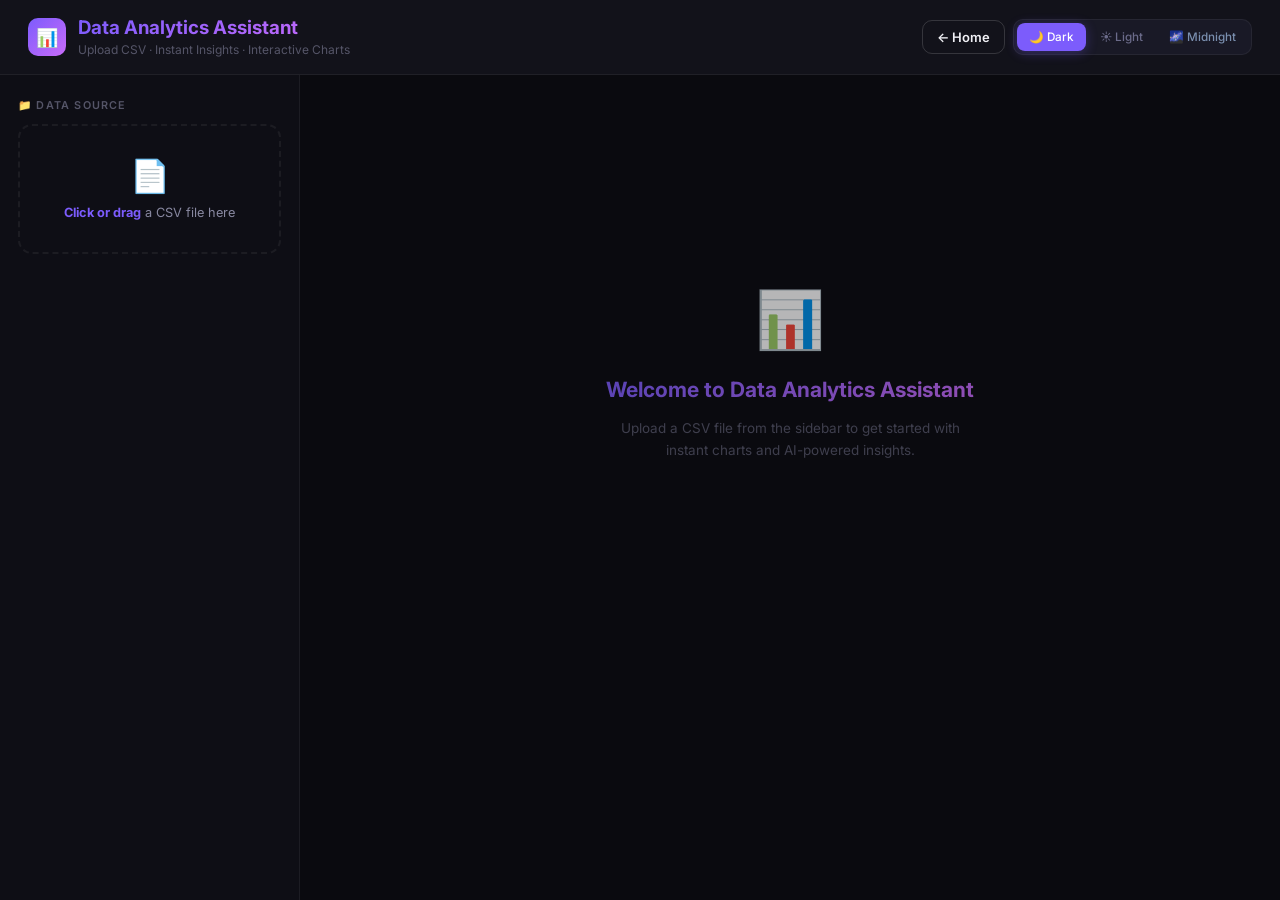
==== analyst/static/index.html @ b86ef848 "merge complete and cleared the directory" ====
<!DOCTYPE html>
<html lang="en" data-theme="dark">
<head>
  <meta charset="UTF-8" />
  <meta name="viewport" content="width=device-width, initial-scale=1.0" />
  <meta name="description" content="AI-powered CSV data analytics assistant with interactive charts and insights" />
  <title>Data Analytics Assistant</title>
  <link rel="stylesheet" href="/analyst/static/style.css" />
  <script src="https://cdn.plot.ly/plotly-2.35.0.min.js" charset="utf-8"></script>
</head>
<body>
  <!-- Loading Overlay -->
  <div id="loadingOverlay" class="loading-overlay hidden">
    <div class="loader-ring"></div>
    <div class="loader-text">Analyzing your data…</div>
  </div>

  <div class="app-layout">
    <!-- ── Header ──────────────────────────────────────────── -->
    <header class="header">
      <div class="header-brand">
        <div class="logo">📊</div>
        <div>
          <h1>Data Analytics Assistant</h1>
          <span>Upload CSV · Instant Insights · Interactive Charts</span>
        </div>
      </div>
      <div class="header-actions">
        <a href="/" style="text-decoration:none;padding:8px 14px;border-radius:10px;border:1px solid rgba(255,255,255,.15);color:inherit;font-size:13px;font-weight:600">&#8592; Home</a>
        <div class="theme-switcher">
          <button class="theme-btn active" data-theme="dark" title="Dark">🌙 Dark</button>
          <button class="theme-btn" data-theme="light" title="Light">☀️ Light</button>
          <button class="theme-btn" data-theme="midnight" title="Midnight">🌌 Midnight</button>
        </div>
      </div>
    </header>

    <!-- ── Sidebar ─────────────────────────────────────────── -->
    <aside class="sidebar">
      <div class="sidebar-section">
        <h3>📁 Data Source</h3>
        <div class="upload-area" id="uploadArea">
          <span class="upload-icon">📄</span>
          <p><strong>Click or drag</strong> a CSV file here</p>
          <input type="file" id="fileInput" accept=".csv" />
        </div>
      </div>

      <div id="fileInfo" class="sidebar-section hidden">
        <div class="file-stats">
          <span class="stat-icon">✅</span>
          <div class="stat-info" id="fileStats"></div>
        </div>
      </div>

      <div id="previewSection" class="sidebar-section hidden">
        <h3>🔍 Data Preview</h3>
        <div class="data-preview" id="dataPreview"></div>
      </div>
    </aside>

    <!-- ── Main Content ────────────────────────────────────── -->
    <main class="main-content">
      <!-- Welcome state -->
      <div id="welcomeState" class="welcome-state">
        <span class="welcome-icon">📊</span>
        <h2>Welcome to Data Analytics Assistant</h2>
        <p>Upload a CSV file from the sidebar to get started with instant charts and AI-powered insights.</p>
      </div>

      <!-- Auto Charts -->
      <div id="chartsSection" class="hidden">
        <div class="section-header">
          <span class="icon">📈</span>
          <h2>Auto-generated Charts</h2>
          <span class="badge" id="chartCount"></span>
        </div>
        <div class="charts-grid" id="chartsGrid"></div>
      </div>

      <!-- Errors -->
      <div id="errorsSection" class="hidden"></div>

      <!-- Chat Section -->
      <div id="chatSection" class="chat-section hidden">
        <div class="section-header">
          <span class="icon">💬</span>
          <h2>Ask Anything</h2>
        </div>

        <div class="chat-messages" id="chatMessages"></div>

        <div class="chat-input-area">
          <div class="chat-toggle-row">
            <label class="toggle-switch">
              <input type="checkbox" id="chartToggle" />
              <span class="toggle-slider"></span>
            </label>
            <span class="toggle-label">📊 Explain answer with a chart</span>
          </div>
          <div class="chat-input-row">
            <input
              type="text"
              id="chatInput"
              class="chat-input"
              placeholder="Ask for insights or say 'show me a chart of X vs Y'…"
            />
            <button class="send-btn" id="sendBtn" onclick="sendChat()">
              Send ➤
            </button>
          </div>
        </div>
      </div>

      <!-- Deep Summary -->
      <div id="deepSummarySection" class="deep-summary-section hidden">
        <hr class="divider" />
        <div class="section-header">
          <span class="icon">🔍</span>
          <h2>Deeper Summary</h2>
        </div>
        <div class="card" style="margin-top:12px">
          <div class="card-body">
            <div class="deep-summary-controls">
              <select id="summarySelect"></select>
              <button class="summary-btn" id="summaryBtn" onclick="getDeepSummary()">
                📝 Get Deeper Summary
              </button>
            </div>
            <div id="summaryResult"></div>
          </div>
        </div>
      </div>
    </main>
  </div>

  <script src="/analyst/static/app.js"></script>
</body>
</html>
---- analyst/static/style.css ----
/* ── Google Font ─────────────────────────────────────────────── */
@import url('https://fonts.googleapis.com/css2?family=Inter:wght@300;400;500;600;700&display=swap');

/* ── CSS Custom Properties (Themes) ─────────────────────────── */
:root {
  --font: 'Inter', -apple-system, BlinkMacSystemFont, sans-serif;
  --radius: 14px;
  --radius-sm: 8px;
  --transition: 0.3s cubic-bezier(0.4, 0, 0.2, 1);
  --shadow-sm: 0 2px 8px rgba(0,0,0,0.08);
  --shadow-md: 0 8px 24px rgba(0,0,0,0.12);
  --shadow-lg: 0 16px 48px rgba(0,0,0,0.16);
}

/* ── Dark Theme (default) ──────────────────────────────────── */
[data-theme="dark"] {
  --bg-primary: #0a0a0f;
  --bg-secondary: #12121a;
  --bg-card: rgba(22, 22, 35, 0.8);
  --bg-card-hover: rgba(30, 30, 48, 0.9);
  --bg-input: rgba(30, 30, 48, 0.6);
  --bg-sidebar: rgba(14, 14, 22, 0.95);
  --border: rgba(255, 255, 255, 0.06);
  --border-active: rgba(124, 92, 252, 0.4);
  --text-primary: #f0f0f5;
  --text-secondary: #8888a0;
  --text-muted: #555568;
  --accent: #7c5cfc;
  --accent-hover: #9478ff;
  --accent-subtle: rgba(124, 92, 252, 0.12);
  --gradient-start: #7c5cfc;
  --gradient-end: #c96bfa;
  --success: #34d399;
  --success-bg: rgba(52, 211, 153, 0.1);
  --warning: #fbbf24;
  --warning-bg: rgba(251, 191, 36, 0.1);
  --error: #f87171;
  --error-bg: rgba(248, 113, 113, 0.1);
  --info-bg: rgba(124, 92, 252, 0.08);
  --chat-user-bg: linear-gradient(135deg, #7c5cfc, #6246ea);
  --chat-assistant-bg: rgba(30, 30, 48, 0.7);
  --scrollbar-track: #12121a;
  --scrollbar-thumb: #2a2a40;
  --glass: rgba(255,255,255,0.03);
  --glass-border: rgba(255,255,255,0.06);
}

/* ── Light Theme ───────────────────────────────────────────── */
[data-theme="light"] {
  --bg-primary: #f5f5fa;
  --bg-secondary: #ffffff;
  --bg-card: rgba(255, 255, 255, 0.85);
  --bg-card-hover: rgba(255, 255, 255, 0.95);
  --bg-input: rgba(240, 240, 248, 0.8);
  --bg-sidebar: rgba(255, 255, 255, 0.95);
  --border: rgba(0, 0, 0, 0.08);
  --border-active: rgba(99, 60, 230, 0.3);
  --text-primary: #1a1a2e;
  --text-secondary: #6b6b8a;
  --text-muted: #9999b0;
  --accent: #633ce6;
  --accent-hover: #7c5cfc;
  --accent-subtle: rgba(99, 60, 230, 0.08);
  --gradient-start: #633ce6;
  --gradient-end: #b94eef;
  --success: #10b981;
  --success-bg: rgba(16, 185, 129, 0.08);
  --warning: #f59e0b;
  --warning-bg: rgba(245, 158, 11, 0.08);
  --error: #ef4444;
  --error-bg: rgba(239, 68, 68, 0.08);
  --info-bg: rgba(99, 60, 230, 0.05);
  --chat-user-bg: linear-gradient(135deg, #633ce6, #5028c6);
  --chat-assistant-bg: rgba(245, 245, 250, 0.9);
  --scrollbar-track: #f0f0f5;
  --scrollbar-thumb: #d0d0dd;
  --glass: rgba(255,255,255,0.5);
  --glass-border: rgba(0,0,0,0.06);
}

/* ── Midnight Theme ────────────────────────────────────────── */
[data-theme="midnight"] {
  --bg-primary: #060b18;
  --bg-secondary: #0c1425;
  --bg-card: rgba(14, 22, 42, 0.8);
  --bg-card-hover: rgba(18, 28, 52, 0.9);
  --bg-input: rgba(18, 28, 52, 0.6);
  --bg-sidebar: rgba(8, 14, 28, 0.95);
  --border: rgba(100, 160, 255, 0.08);
  --border-active: rgba(56, 140, 248, 0.4);
  --text-primary: #e4eaf5;
  --text-secondary: #7a8faf;
  --text-muted: #4a5f80;
  --accent: #388cf8;
  --accent-hover: #5ca4ff;
  --accent-subtle: rgba(56, 140, 248, 0.12);
  --gradient-start: #388cf8;
  --gradient-end: #38d5f8;
  --success: #34d399;
  --success-bg: rgba(52, 211, 153, 0.1);
  --warning: #fbbf24;
  --warning-bg: rgba(251, 191, 36, 0.1);
  --error: #f87171;
  --error-bg: rgba(248, 113, 113, 0.1);
  --info-bg: rgba(56, 140, 248, 0.08);
  --chat-user-bg: linear-gradient(135deg, #388cf8, #2070d8);
  --chat-assistant-bg: rgba(14, 22, 42, 0.7);
  --scrollbar-track: #0c1425;
  --scrollbar-thumb: #1a2a48;
  --glass: rgba(100,160,255,0.03);
  --glass-border: rgba(100,160,255,0.06);
}

/* ── Reset & Base ──────────────────────────────────────────── */
*, *::before, *::after { box-sizing: border-box; margin: 0; padding: 0; }

html {
  font-size: 15px;
  scroll-behavior: smooth;
}

body {
  font-family: var(--font);
  background: var(--bg-primary);
  color: var(--text-primary);
  min-height: 100vh;
  transition: background var(--transition), color var(--transition);
  overflow-x: hidden;
}

/* scrollbar */
::-webkit-scrollbar { width: 6px; }
::-webkit-scrollbar-track { background: var(--scrollbar-track); }
::-webkit-scrollbar-thumb { background: var(--scrollbar-thumb); border-radius: 3px; }

/* ── Layout ────────────────────────────────────────────────── */
.app-layout {
  display: grid;
  grid-template-columns: 300px 1fr;
  grid-template-rows: auto 1fr;
  min-height: 100vh;
}

/* ── Header ────────────────────────────────────────────────── */
.header {
  grid-column: 1 / -1;
  display: flex;
  align-items: center;
  justify-content: space-between;
  padding: 16px 28px;
  background: var(--bg-secondary);
  border-bottom: 1px solid var(--border);
  position: sticky;
  top: 0;
  z-index: 100;
  backdrop-filter: blur(20px);
}

.header-brand {
  display: flex;
  align-items: center;
  gap: 12px;
}

.header-brand .logo {
  width: 38px;
  height: 38px;
  background: linear-gradient(135deg, var(--gradient-start), var(--gradient-end));
  border-radius: 10px;
  display: flex;
  align-items: center;
  justify-content: center;
  font-size: 18px;
}

.header-brand h1 {
  font-size: 1.25rem;
  font-weight: 700;
  background: linear-gradient(135deg, var(--gradient-start), var(--gradient-end));
  -webkit-background-clip: text;
  -webkit-text-fill-color: transparent;
  background-clip: text;
}

.header-brand span {
  font-size: 0.8rem;
  color: var(--text-muted);
  font-weight: 400;
}

.header-actions {
  display: flex;
  align-items: center;
  gap: 8px;
}

/* ── Theme Switcher ────────────────────────────────────────── */
.theme-switcher {
  display: flex;
  background: var(--bg-input);
  border: 1px solid var(--border);
  border-radius: 10px;
  padding: 3px;
  gap: 2px;
}

.theme-btn {
  background: none;
  border: none;
  padding: 7px 12px;
  border-radius: 8px;
  cursor: pointer;
  font-size: 14px;
  color: var(--text-secondary);
  transition: all var(--transition);
  display: flex;
  align-items: center;
  gap: 5px;
  font-family: var(--font);
  font-weight: 500;
  font-size: 0.78rem;
}

.theme-btn:hover { color: var(--text-primary); background: var(--glass); }
.theme-btn.active {
  background: var(--accent);
  color: #fff;
  box-shadow: 0 2px 12px rgba(124, 92, 252, 0.3);
}

/* ── Sidebar ───────────────────────────────────────────────── */
.sidebar {
  background: var(--bg-sidebar);
  border-right: 1px solid var(--border);
  padding: 24px 18px;
  overflow-y: auto;
  display: flex;
  flex-direction: column;
  gap: 20px;
  transition: background var(--transition);
}

.sidebar-section h3 {
  font-size: 0.72rem;
  font-weight: 600;
  text-transform: uppercase;
  letter-spacing: 1.2px;
  color: var(--text-muted);
  margin-bottom: 12px;
}

/* Upload area */
.upload-area {
  border: 2px dashed var(--border);
  border-radius: var(--radius);
  padding: 30px 20px;
  text-align: center;
  cursor: pointer;
  transition: all var(--transition);
  position: relative;
  overflow: hidden;
}

.upload-area:hover, .upload-area.dragover {
  border-color: var(--accent);
  background: var(--accent-subtle);
}

.upload-area .upload-icon {
  font-size: 32px;
  margin-bottom: 8px;
  display: block;
}

.upload-area p {
  color: var(--text-secondary);
  font-size: 0.85rem;
  line-height: 1.5;
}

.upload-area p strong {
  color: var(--accent);
}

.upload-area input[type="file"] {
  position: absolute;
  inset: 0;
  opacity: 0;
  cursor: pointer;
}

/* File stats */
.file-stats {
  background: var(--success-bg);
  border: 1px solid rgba(52, 211, 153, 0.2);
  border-radius: var(--radius-sm);
  padding: 12px 14px;
  display: flex;
  align-items: center;
  gap: 10px;
}

.file-stats .stat-icon {
  font-size: 20px;
}

.file-stats .stat-info {
  font-size: 0.82rem;
  line-height: 1.4;
}

.file-stats .stat-info strong {
  color: var(--success);
}

/* Data preview table */
.data-preview {
  overflow-x: auto;
  border-radius: var(--radius-sm);
  border: 1px solid var(--border);
}

.data-preview table {
  width: 100%;
  border-collapse: collapse;
  font-size: 0.72rem;
}

.data-preview th {
  background: var(--accent-subtle);
  color: var(--accent);
  font-weight: 600;
  text-transform: uppercase;
  letter-spacing: 0.5px;
  padding: 8px 10px;
  text-align: left;
  white-space: nowrap;
  position: sticky;
  top: 0;
}

.data-preview td {
  padding: 6px 10px;
  border-top: 1px solid var(--border);
  color: var(--text-secondary);
  white-space: nowrap;
  max-width: 120px;
  overflow: hidden;
  text-overflow: ellipsis;
}

.data-preview tr:hover td {
  background: var(--glass);
}

/* ── Main Content ──────────────────────────────────────────── */
.main-content {
  padding: 28px;
  overflow-y: auto;
  display: flex;
  flex-direction: column;
  gap: 28px;
}

/* ── Section Headers ───────────────────────────────────────── */
.section-header {
  display: flex;
  align-items: center;
  gap: 10px;
  margin-bottom: 4px;
}

.section-header .icon {
  font-size: 20px;
}

.section-header h2 {
  font-size: 1.15rem;
  font-weight: 700;
}

/* ── Cards ─────────────────────────────────────────────────── */
.card {
  background: var(--bg-card);
  border: 1px solid var(--border);
  border-radius: var(--radius);
  backdrop-filter: blur(12px);
  transition: all var(--transition);
  overflow: hidden;
}

.card:hover {
  background: var(--bg-card-hover);
  border-color: var(--border-active);
  box-shadow: var(--shadow-md);
}

.card-header {
  padding: 16px 20px;
  display: flex;
  align-items: center;
  justify-content: space-between;
  border-bottom: 1px solid var(--border);
}

.card-header h3 {
  font-size: 0.92rem;
  font-weight: 600;
  display: flex;
  align-items: center;
  gap: 8px;
}

.card-body {
  padding: 16px 20px;
}

/* ── Charts Grid ───────────────────────────────────────────── */
.charts-grid {
  display: grid;
  grid-template-columns: repeat(2, 1fr);
  gap: 20px;
}

.chart-card .chart-container {
  padding: 8px 12px 4px;
  min-height: 320px;
}

.chart-card .chart-explanation {
  padding: 14px 20px;
  background: var(--info-bg);
  border-top: 1px solid var(--border);
  font-size: 0.85rem;
  line-height: 1.6;
  color: var(--text-secondary);
}

.chart-card .chart-explanation::before {
  content: '💡';
  margin-right: 6px;
}

.chart-card .view-code-btn {
  background: none;
  border: none;
  padding: 10px 20px;
  font-size: 0.78rem;
  color: var(--text-muted);
  cursor: pointer;
  font-family: var(--font);
  transition: color var(--transition);
  border-top: 1px solid var(--border);
  width: 100%;
  text-align: left;
}

.chart-card .view-code-btn:hover { color: var(--accent); }

.chart-card .code-block {
  display: none;
  padding: 12px 20px;
  background: rgba(0,0,0,0.15);
  border-top: 1px solid var(--border);
}

.chart-card .code-block.visible { display: block; }

.chart-card .code-block pre {
  font-family: 'JetBrains Mono', monospace;
  font-size: 0.75rem;
  color: var(--text-secondary);
  overflow-x: auto;
  white-space: pre;
  line-height: 1.5;
}

/* ── Chat ──────────────────────────────────────────────────── */
.chat-section { margin-top: 8px; }

.chat-messages {
  display: flex;
  flex-direction: column;
  gap: 16px;
  margin-bottom: 20px;
  max-height: 600px;
  overflow-y: auto;
  padding-right: 8px;
}

.chat-msg {
  display: flex;
  gap: 12px;
  animation: msgSlideIn 0.35s ease-out;
}

@keyframes msgSlideIn {
  from { opacity: 0; transform: translateY(12px); }
  to { opacity: 1; transform: translateY(0); }
}

.chat-msg.user { justify-content: flex-end; }

.chat-msg .avatar {
  width: 34px;
  height: 34px;
  border-radius: 10px;
  display: flex;
  align-items: center;
  justify-content: center;
  font-size: 15px;
  flex-shrink: 0;
}

.chat-msg.user .avatar {
  background: var(--chat-user-bg);
  order: 2;
}

.chat-msg.assistant .avatar {
  background: var(--accent-subtle);
}

.chat-msg .bubble {
  max-width: 70%;
  border-radius: var(--radius);
  padding: 14px 18px;
  font-size: 0.88rem;
  line-height: 1.65;
}

.chat-msg.user .bubble {
  background: var(--chat-user-bg);
  color: #fff;
  border-bottom-right-radius: 4px;
}

.chat-msg.assistant .bubble {
  background: var(--chat-assistant-bg);
  border: 1px solid var(--border);
  border-bottom-left-radius: 4px;
  color: var(--text-primary);
}

.chat-msg .bubble .chat-chart {
  margin-top: 12px;
  border-radius: var(--radius-sm);
  overflow: hidden;
  border: 1px solid var(--border);
}

.chat-msg .bubble .chat-chart-explanation {
  padding: 10px 14px;
  background: var(--info-bg);
  font-size: 0.82rem;
  color: var(--text-secondary);
}

/* ── Chat Input ────────────────────────────────────────────── */
.chat-input-area {
  display: flex;
  flex-direction: column;
  gap: 10px;
}

.chat-toggle-row {
  display: flex;
  align-items: center;
  gap: 10px;
}

.toggle-switch {
  position: relative;
  display: inline-block;
  width: 42px;
  height: 24px;
}

.toggle-switch input {
  opacity: 0;
  width: 0;
  height: 0;
}

.toggle-slider {
  position: absolute;
  cursor: pointer;
  inset: 0;
  background: var(--bg-input);
  border: 1px solid var(--border);
  border-radius: 24px;
  transition: var(--transition);
}

.toggle-slider::before {
  content: '';
  position: absolute;
  height: 18px;
  width: 18px;
  left: 2px;
  bottom: 2px;
  background: var(--text-secondary);
  border-radius: 50%;
  transition: var(--transition);
}

.toggle-switch input:checked + .toggle-slider {
  background: var(--accent);
  border-color: var(--accent);
}

.toggle-switch input:checked + .toggle-slider::before {
  transform: translateX(18px);
  background: #fff;
}

.toggle-label {
  font-size: 0.82rem;
  color: var(--text-secondary);
}

.chat-input-row {
  display: flex;
  gap: 10px;
}

.chat-input {
  flex: 1;
  background: var(--bg-input);
  border: 1px solid var(--border);
  border-radius: var(--radius);
  padding: 14px 18px;
  color: var(--text-primary);
  font-family: var(--font);
  font-size: 0.9rem;
  transition: border-color var(--transition);
  outline: none;
}

.chat-input:focus { border-color: var(--accent); }

.chat-input::placeholder { color: var(--text-muted); }

.send-btn {
  background: linear-gradient(135deg, var(--gradient-start), var(--gradient-end));
  border: none;
  border-radius: var(--radius);
  padding: 14px 22px;
  color: #fff;
  cursor: pointer;
  font-family: var(--font);
  font-weight: 600;
  font-size: 0.88rem;
  transition: all var(--transition);
  display: flex;
  align-items: center;
  gap: 8px;
  white-space: nowrap;
}

.send-btn:hover {
  transform: translateY(-1px);
  box-shadow: 0 6px 20px rgba(124, 92, 252, 0.35);
}

.send-btn:disabled {
  opacity: 0.5;
  cursor: not-allowed;
  transform: none;
  box-shadow: none;
}

/* ── Deep Summary ──────────────────────────────────────────── */
.deep-summary-section {
  margin-top: 12px;
}

.deep-summary-controls {
  display: flex;
  gap: 10px;
  align-items: center;
  flex-wrap: wrap;
}

.deep-summary-controls select {
  flex: 1;
  min-width: 200px;
  background: var(--bg-input);
  border: 1px solid var(--border);
  border-radius: var(--radius-sm);
  padding: 10px 14px;
  color: var(--text-primary);
  font-family: var(--font);
  font-size: 0.85rem;
  outline: none;
  cursor: pointer;
  transition: border-color var(--transition);
}

.deep-summary-controls select:focus { border-color: var(--accent); }

.summary-btn {
  background: var(--accent-subtle);
  border: 1px solid var(--border-active);
  border-radius: var(--radius-sm);
  padding: 10px 18px;
  color: var(--accent);
  cursor: pointer;
  font-family: var(--font);
  font-weight: 600;
  font-size: 0.85rem;
  transition: all var(--transition);
  white-space: nowrap;
}

.summary-btn:hover {
  background: var(--accent);
  color: #fff;
}

.summary-btn:disabled {
  opacity: 0.5;
  cursor: not-allowed;
}

.deep-summary-result {
  margin-top: 16px;
  padding: 20px;
  background: var(--info-bg);
  border: 1px solid var(--border);
  border-radius: var(--radius);
  font-size: 0.9rem;
  line-height: 1.7;
  color: var(--text-secondary);
  animation: msgSlideIn 0.35s ease-out;
}

/* ── Loading Spinner ───────────────────────────────────────── */
.spinner {
  display: inline-flex;
  align-items: center;
  gap: 8px;
  color: var(--text-muted);
  font-size: 0.85rem;
}

.spinner::before {
  content: '';
  width: 18px;
  height: 18px;
  border: 2px solid var(--border);
  border-top-color: var(--accent);
  border-radius: 50%;
  animation: spin 0.8s linear infinite;
}

@keyframes spin { to { transform: rotate(360deg); } }

/* ── Empty / Welcome State ─────────────────────────────────── */
.welcome-state {
  display: flex;
  flex-direction: column;
  align-items: center;
  justify-content: center;
  min-height: 60vh;
  text-align: center;
  gap: 16px;
  opacity: 0.7;
}

.welcome-state .welcome-icon {
  font-size: 56px;
  margin-bottom: 8px;
}

.welcome-state h2 {
  font-size: 1.4rem;
  font-weight: 700;
  background: linear-gradient(135deg, var(--gradient-start), var(--gradient-end));
  -webkit-background-clip: text;
  -webkit-text-fill-color: transparent;
  background-clip: text;
}

.welcome-state p {
  color: var(--text-muted);
  font-size: 0.9rem;
  max-width: 360px;
  line-height: 1.6;
}

/* ── Utility ───────────────────────────────────────────────── */
.hidden { display: none !important; }

.divider {
  border: none;
  border-top: 1px solid var(--border);
  margin: 8px 0;
}

.badge {
  display: inline-block;
  padding: 2px 8px;
  font-size: 0.68rem;
  font-weight: 600;
  border-radius: 6px;
  background: var(--accent-subtle);
  color: var(--accent);
  letter-spacing: 0.3px;
}

.error-banner {
  padding: 12px 16px;
  background: var(--error-bg);
  border: 1px solid rgba(248, 113, 113, 0.2);
  border-radius: var(--radius-sm);
  color: var(--error);
  font-size: 0.85rem;
}

/* ── Loading overlay for upload ────────────────────────────── */
.loading-overlay {
  position: fixed;
  inset: 0;
  background: rgba(0,0,0,0.5);
  backdrop-filter: blur(8px);
  display: flex;
  align-items: center;
  justify-content: center;
  z-index: 999;
  flex-direction: column;
  gap: 16px;
}

.loading-overlay .loader-text {
  font-size: 1rem;
  font-weight: 600;
  color: #fff;
}

.loading-overlay .loader-ring {
  width: 48px;
  height: 48px;
  border: 3px solid rgba(255,255,255,0.15);
  border-top-color: var(--accent);
  border-radius: 50%;
  animation: spin 0.8s linear infinite;
}

/* ── Responsive ────────────────────────────────────────────── */
@media (max-width: 900px) {
  .app-layout {
    grid-template-columns: 1fr;
  }
  .sidebar {
    border-right: none;
    border-bottom: 1px solid var(--border);
    max-height: 280px;
  }
  .charts-grid {
    grid-template-columns: 1fr;
  }
  .chat-msg .bubble {
    max-width: 90%;
  }
}
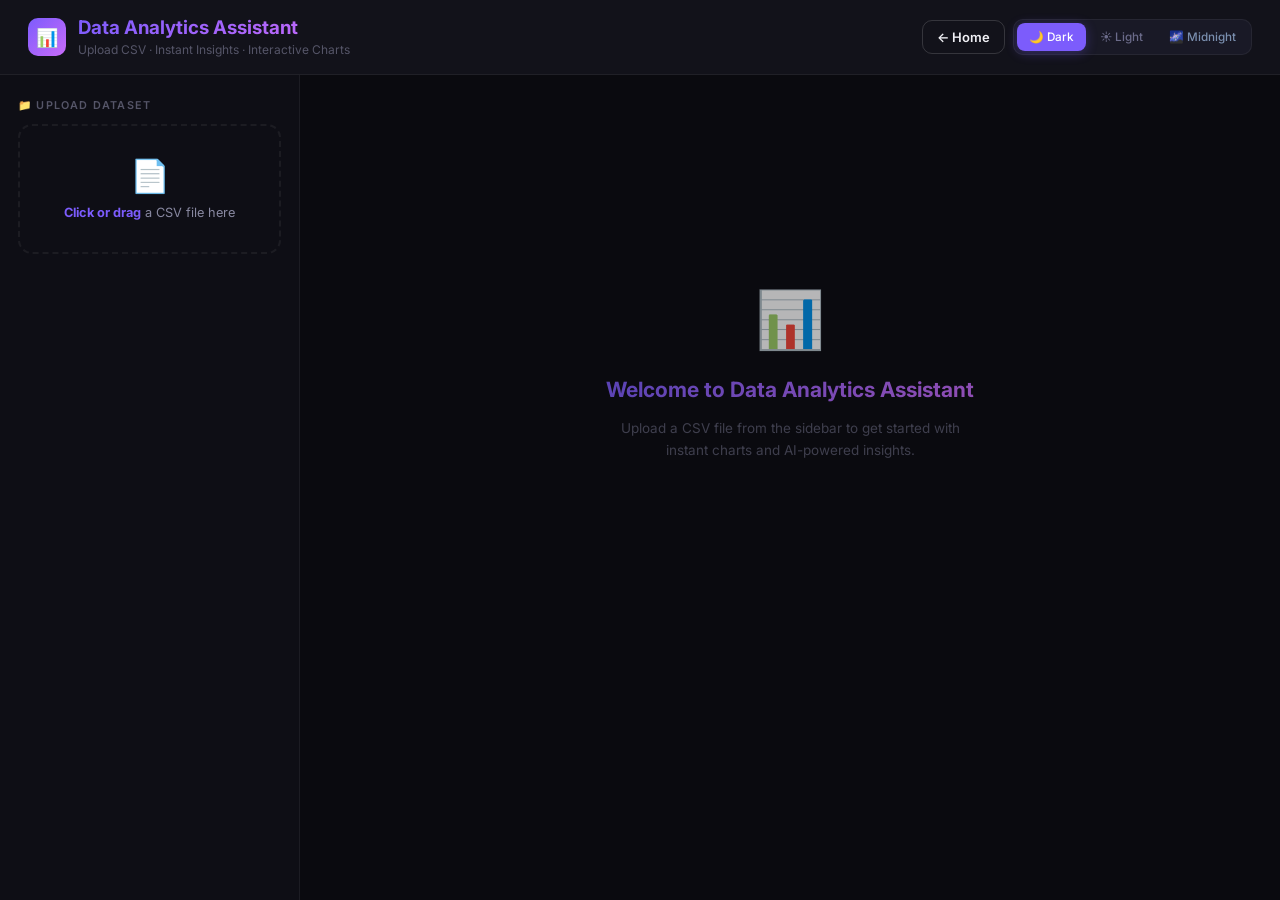
==== commit bdeb0df7: "Updated the Data Analystics working : added the database connection" ====
--- a/analyst/static/index.html
+++ b/analyst/static/index.html
@@ -38,12 +38,17 @@
     <!-- ── Sidebar ─────────────────────────────────────────── -->
     <aside class="sidebar">
       <div class="sidebar-section">
-        <h3>📁 Data Source</h3>
+        <h3>📁 Upload Dataset</h3>
         <div class="upload-area" id="uploadArea">
           <span class="upload-icon">📄</span>
           <p><strong>Click or drag</strong> a CSV file here</p>
           <input type="file" id="fileInput" accept=".csv" />
         </div>
+      </div>
+
+      <div id="tablesSection" class="sidebar-section hidden">
+        <h3>🗄 Saved Datasets</h3>
+        <div id="tablesList" class="tables-list"></div>
       </div>
 
       <div id="fileInfo" class="sidebar-section hidden">
@@ -54,7 +59,7 @@
       </div>
 
       <div id="previewSection" class="sidebar-section hidden">
-        <h3>🔍 Data Preview</h3>
+        <h3>🔍 Preview (top 5 rows)</h3>
         <div class="data-preview" id="dataPreview"></div>
       </div>
     </aside>
--- a/analyst/static/style.css
+++ b/analyst/static/style.css
@@ -847,6 +847,203 @@
   animation: spin 0.8s linear infinite;
 }
 
+/* ── Friendly warning card ─────────────────────────────────── */
+.warning-card {
+  display: flex;
+  gap: 14px;
+  align-items: flex-start;
+  padding: 16px 18px;
+  margin: 8px 0;
+  background: var(--warning-bg);
+  border: 1px solid rgba(251, 191, 36, 0.28);
+  border-left: 3px solid var(--warning);
+  border-radius: var(--radius-sm);
+  box-shadow: var(--shadow-sm);
+  animation: warningFadeIn 0.25s ease-out;
+}
+
+/* Fatal (rate-limit) variant — red */
+.warning-card.fatal {
+  background: var(--error-bg);
+  border-color: rgba(248, 113, 113, 0.28);
+  border-left-color: var(--error);
+}
+.warning-card.fatal .warning-card-title { color: var(--error); }
+
+.warning-card-icon {
+  font-size: 1.5rem;
+  line-height: 1;
+  flex-shrink: 0;
+  margin-top: 1px;
+}
+
+.warning-card-body { flex: 1; min-width: 0; }
+
+.warning-card-title {
+  font-weight: 600;
+  font-size: 0.92rem;
+  color: var(--text-primary);
+  margin-bottom: 4px;
+}
+
+.warning-card-text {
+  font-size: 0.85rem;
+  color: var(--text-secondary);
+  line-height: 1.5;
+  word-break: break-word;
+}
+
+.warning-card-meta {
+  margin-top: 6px;
+  font-size: 0.75rem;
+  color: var(--text-muted);
+  font-family: ui-monospace, "SF Mono", monospace;
+}
+
+@keyframes warningFadeIn {
+  from { opacity: 0; transform: translateY(-4px); }
+  to   { opacity: 1; transform: translateY(0); }
+}
+
+/* ────────────────────────────────────────────────────────────
+   fmt-* — Markdown / Code Response Formatter Styles
+   ──────────────────────────────────────────────────────────── */
+
+/* Fenced code block */
+.fmt-code-block {
+  margin: 10px 0;
+  border-radius: var(--radius-sm);
+  overflow: hidden;
+  border: 1px solid var(--border);
+  background: rgba(0,0,0,0.25);
+}
+
+.fmt-code-header {
+  display: flex;
+  align-items: center;
+  justify-content: space-between;
+  padding: 6px 12px;
+  background: rgba(0,0,0,0.2);
+  border-bottom: 1px solid var(--border);
+}
+
+.fmt-code-lang {
+  font-size: 0.68rem;
+  font-weight: 700;
+  text-transform: uppercase;
+  letter-spacing: 1px;
+  padding: 2px 8px;
+  border-radius: 4px;
+}
+
+.fmt-code-lang.sql    { background: rgba(56,213,248,0.18); color: #38d5f8; }
+.fmt-code-lang.python { background: rgba(124,92,252,0.18); color: #9478ff; }
+.fmt-code-lang.plain  { background: var(--accent-subtle);  color: var(--accent); }
+
+.fmt-copy-btn {
+  background: none;
+  border: 1px solid var(--border);
+  border-radius: 4px;
+  padding: 2px 10px;
+  font-size: 0.7rem;
+  color: var(--text-muted);
+  cursor: pointer;
+  font-family: var(--font);
+  transition: all var(--transition);
+}
+.fmt-copy-btn:hover { color: var(--text-primary); border-color: var(--accent); }
+
+.fmt-code-pre {
+  margin: 0;
+  padding: 14px 16px;
+  font-family: 'JetBrains Mono', 'Fira Code', monospace;
+  font-size: 0.78rem;
+  color: var(--text-secondary);
+  overflow-x: auto;
+  white-space: pre;
+  line-height: 1.6;
+}
+
+/* Markdown table */
+.fmt-table-wrap {
+  margin: 12px 0;
+  overflow-x: auto;
+  border-radius: var(--radius-sm);
+  border: 1px solid var(--border);
+}
+
+.fmt-table { width: 100%; border-collapse: collapse; font-size: 0.82rem; }
+
+.fmt-table thead tr {
+  background: linear-gradient(90deg, var(--accent-subtle), rgba(124,92,252,0.05));
+}
+
+.fmt-table th {
+  padding: 10px 14px;
+  text-align: left;
+  font-weight: 600;
+  font-size: 0.75rem;
+  text-transform: uppercase;
+  letter-spacing: 0.5px;
+  color: var(--accent);
+  white-space: nowrap;
+  border-bottom: 1px solid var(--border);
+}
+
+.fmt-table td {
+  padding: 9px 14px;
+  color: var(--text-secondary);
+  border-bottom: 1px solid var(--border);
+  white-space: nowrap;
+}
+
+.fmt-table tbody tr:last-child td { border-bottom: none; }
+.fmt-table tbody tr:nth-child(even) td { background: rgba(255,255,255,0.02); }
+.fmt-table tbody tr:hover td { background: var(--accent-subtle); color: var(--text-primary); }
+
+/* Rows returned callout */
+.fmt-row-count {
+  display: inline-flex;
+  align-items: center;
+  gap: 6px;
+  background: var(--success-bg);
+  border: 1px solid rgba(52,211,153,0.25);
+  color: var(--success);
+  padding: 6px 14px;
+  border-radius: var(--radius-sm);
+  font-size: 0.82rem;
+  margin: 8px 0;
+}
+.fmt-row-total { color: var(--text-muted); font-weight: 400; font-size: 0.78rem; }
+
+/* Filter note */
+.fmt-filter-note {
+  background: var(--warning-bg);
+  border: 1px solid rgba(251,191,36,0.2);
+  border-radius: var(--radius-sm);
+  padding: 8px 14px;
+  font-size: 0.82rem;
+  color: var(--warning);
+  margin-bottom: 10px;
+}
+.fmt-filter-note code {
+  background: rgba(251,191,36,0.15);
+  padding: 1px 6px;
+  border-radius: 3px;
+  font-family: 'JetBrains Mono', monospace;
+  font-size: 0.78rem;
+}
+
+/* Inline code */
+.fmt-inline-code {
+  background: var(--accent-subtle);
+  color: var(--accent);
+  padding: 1px 6px;
+  border-radius: 4px;
+  font-size: 0.82em;
+  font-family: 'JetBrains Mono', monospace;
+}
+
 /* ── Responsive ────────────────────────────────────────────── */
 @media (max-width: 900px) {
   .app-layout {
@@ -864,3 +1061,73 @@
     max-width: 90%;
   }
 }
+
+/* ── Saved Datasets list ──────────────────────────────────── */
+.tables-list {
+  display: flex;
+  flex-direction: column;
+  gap: 5px;
+}
+
+.tbl-item {
+  display: flex;
+  align-items: center;
+  gap: 8px;
+  padding: 8px 10px;
+  border-radius: var(--radius-sm);
+  border: 1px solid var(--border);
+  background: var(--bg-input);
+  cursor: pointer;
+  transition: all var(--transition);
+}
+
+.tbl-item:hover {
+  border-color: var(--accent);
+  background: var(--accent-subtle);
+}
+
+.tbl-item.active {
+  border-color: var(--accent);
+  background: var(--accent-subtle);
+  box-shadow: 0 0 0 1px var(--border-active);
+}
+
+.tbl-item-info {
+  flex: 1;
+  min-width: 0;
+  display: flex;
+  flex-direction: column;
+  gap: 2px;
+}
+
+.tbl-name {
+  font-size: 0.8rem;
+  font-weight: 600;
+  color: var(--text-primary);
+  white-space: nowrap;
+  overflow: hidden;
+  text-overflow: ellipsis;
+}
+
+.tbl-meta {
+  font-size: 0.68rem;
+  color: var(--text-muted);
+}
+
+.tbl-del-btn {
+  flex-shrink: 0;
+  background: none;
+  border: none;
+  color: var(--text-muted);
+  cursor: pointer;
+  font-size: 0.72rem;
+  padding: 3px 6px;
+  border-radius: 4px;
+  line-height: 1;
+  transition: all var(--transition);
+}
+
+.tbl-del-btn:hover {
+  color: var(--error);
+  background: var(--error-bg);
+}
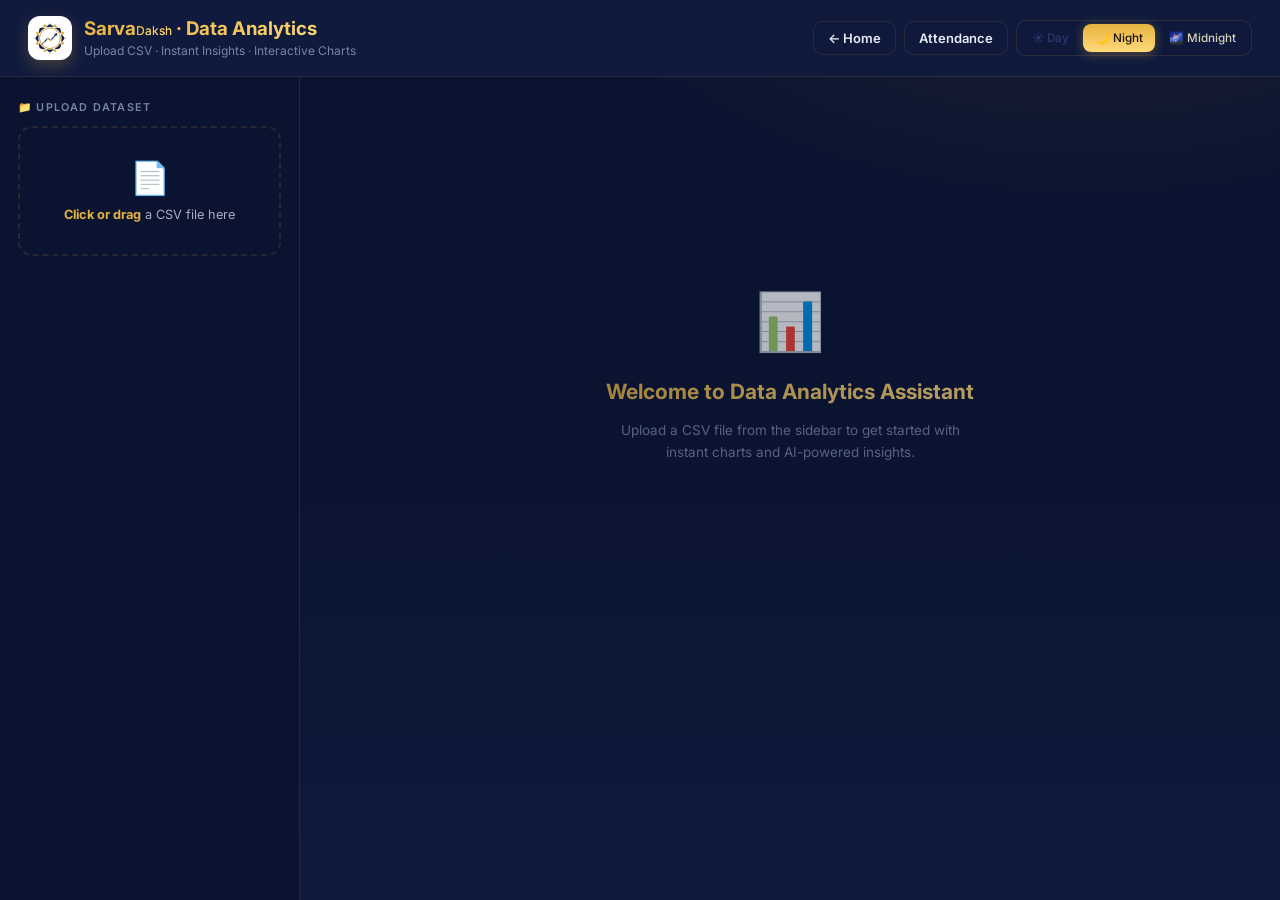
==== commit efdf4cd9: "NEw" ====
--- a/analyst/static/index.html
+++ b/analyst/static/index.html
@@ -1,11 +1,12 @@
 <!DOCTYPE html>
-<html lang="en" data-theme="dark">
+<html lang="en" data-theme="night">
 <head>
   <meta charset="UTF-8" />
   <meta name="viewport" content="width=device-width, initial-scale=1.0" />
   <meta name="description" content="AI-powered CSV data analytics assistant with interactive charts and insights" />
-  <title>Data Analytics Assistant</title>
+  <title>Data Analytics · SarvaDaksh</title>
   <link rel="stylesheet" href="/analyst/static/style.css" />
+  <link rel="icon" type="image/png" href="/analyst/static/images/sarvadaksh-icon.png">
   <script src="https://cdn.plot.ly/plotly-2.35.0.min.js" charset="utf-8"></script>
 </head>
 <body>
@@ -18,18 +19,21 @@
   <div class="app-layout">
     <!-- ── Header ──────────────────────────────────────────── -->
     <header class="header">
-      <div class="header-brand">
-        <div class="logo">📊</div>
+      <a href="/" class="header-brand" style="text-decoration:none;color:inherit">
+        <div class="logo erp-logo-mark" aria-hidden="true">
+          <img src="/analyst/static/images/sarvadaksh-icon.png" alt="SarvaDaksh">
+        </div>
         <div>
-          <h1>Data Analytics Assistant</h1>
+          <h1>Sarva<span style="background:linear-gradient(135deg,#e5b340,#ffd97a);-webkit-background-clip:text;background-clip:text;-webkit-text-fill-color:transparent;color:transparent">Daksh</span> · Data Analytics</h1>
           <span>Upload CSV · Instant Insights · Interactive Charts</span>
         </div>
-      </div>
+      </a>
       <div class="header-actions">
-        <a href="/" style="text-decoration:none;padding:8px 14px;border-radius:10px;border:1px solid rgba(255,255,255,.15);color:inherit;font-size:13px;font-weight:600">&#8592; Home</a>
-        <div class="theme-switcher">
-          <button class="theme-btn active" data-theme="dark" title="Dark">🌙 Dark</button>
-          <button class="theme-btn" data-theme="light" title="Light">☀️ Light</button>
+        <a href="/" class="erp-home-link" title="Back to Home">&#8592; Home</a>
+        <a href="/attendance" class="erp-home-link" title="Attendance Dashboard">Attendance</a>
+        <div class="theme-switcher" data-erp-theme-switcher>
+          <button class="theme-btn" data-theme="day" title="Day">☀️ Day</button>
+          <button class="theme-btn active" data-theme="night" title="Night">🌙 Night</button>
           <button class="theme-btn" data-theme="midnight" title="Midnight">🌌 Midnight</button>
         </div>
       </div>
--- a/analyst/static/style.css
+++ b/analyst/static/style.css
@@ -12,103 +12,118 @@
   --shadow-lg: 0 16px 48px rgba(0,0,0,0.16);
 }
 
-/* ── Dark Theme (default) ──────────────────────────────────── */
+/* ── Night Theme (default) — deep navy + gold ───────────────── */
+:root,
+[data-theme="night"],
 [data-theme="dark"] {
-  --bg-primary: #0a0a0f;
-  --bg-secondary: #12121a;
-  --bg-card: rgba(22, 22, 35, 0.8);
-  --bg-card-hover: rgba(30, 30, 48, 0.9);
-  --bg-input: rgba(30, 30, 48, 0.6);
-  --bg-sidebar: rgba(14, 14, 22, 0.95);
-  --border: rgba(255, 255, 255, 0.06);
-  --border-active: rgba(124, 92, 252, 0.4);
-  --text-primary: #f0f0f5;
-  --text-secondary: #8888a0;
-  --text-muted: #555568;
-  --accent: #7c5cfc;
-  --accent-hover: #9478ff;
-  --accent-subtle: rgba(124, 92, 252, 0.12);
-  --gradient-start: #7c5cfc;
-  --gradient-end: #c96bfa;
-  --success: #34d399;
-  --success-bg: rgba(52, 211, 153, 0.1);
+  --bg-primary: #0a1330;
+  --bg-secondary: #0f1a3d;
+  --bg-card: rgba(18, 33, 80, 0.78);
+  --bg-card-hover: rgba(26, 44, 102, 0.92);
+  --bg-input: rgba(15, 26, 61, 0.65);
+  --bg-sidebar: rgba(10, 19, 48, 0.95);
+  --border: rgba(229, 179, 64, 0.12);
+  --border-active: rgba(229, 179, 64, 0.40);
+  --text-primary: #e8ecf6;
+  --text-secondary: #a3aec7;
+  --text-muted: #7785a3;
+  --accent: #e5b340;
+  --accent-hover: #efc25a;
+  --accent-subtle: rgba(229, 179, 64, 0.14);
+  --gradient-start: #e5b340;
+  --gradient-end: #ffd97a;
+  --success: #4ade80;
+  --success-bg: rgba(74, 222, 128, 0.10);
   --warning: #fbbf24;
-  --warning-bg: rgba(251, 191, 36, 0.1);
+  --warning-bg: rgba(251, 191, 36, 0.10);
   --error: #f87171;
-  --error-bg: rgba(248, 113, 113, 0.1);
-  --info-bg: rgba(124, 92, 252, 0.08);
-  --chat-user-bg: linear-gradient(135deg, #7c5cfc, #6246ea);
-  --chat-assistant-bg: rgba(30, 30, 48, 0.7);
-  --scrollbar-track: #12121a;
-  --scrollbar-thumb: #2a2a40;
-  --glass: rgba(255,255,255,0.03);
-  --glass-border: rgba(255,255,255,0.06);
-}
-
-/* ── Light Theme ───────────────────────────────────────────── */
+  --error-bg: rgba(248, 113, 113, 0.10);
+  --info-bg: rgba(229, 179, 64, 0.08);
+  --chat-user-bg: linear-gradient(135deg, #4f6bd1, #3a52b5);
+  --chat-assistant-bg: rgba(18, 33, 80, 0.7);
+  --scrollbar-track: #0a1330;
+  --scrollbar-thumb: rgba(229, 179, 64, 0.20);
+  --glass: rgba(229, 179, 64, 0.04);
+  --glass-border: rgba(229, 179, 64, 0.10);
+  --body-grad:
+    radial-gradient(900px 500px at 85% -10%, rgba(229, 179, 64, .10), transparent 60%),
+    radial-gradient(700px 500px at -10% 110%, rgba(79, 107, 209, .12), transparent 55%),
+    linear-gradient(180deg, #0a1330 0%, #0a1330 45%, #0f1a3d 100%);
+}
+
+/* ── Day Theme — cream/white with navy text and gold accents ── */
+[data-theme="day"],
 [data-theme="light"] {
-  --bg-primary: #f5f5fa;
+  --bg-primary: #f7f5ee;
   --bg-secondary: #ffffff;
-  --bg-card: rgba(255, 255, 255, 0.85);
-  --bg-card-hover: rgba(255, 255, 255, 0.95);
-  --bg-input: rgba(240, 240, 248, 0.8);
-  --bg-sidebar: rgba(255, 255, 255, 0.95);
-  --border: rgba(0, 0, 0, 0.08);
-  --border-active: rgba(99, 60, 230, 0.3);
-  --text-primary: #1a1a2e;
-  --text-secondary: #6b6b8a;
-  --text-muted: #9999b0;
-  --accent: #633ce6;
-  --accent-hover: #7c5cfc;
-  --accent-subtle: rgba(99, 60, 230, 0.08);
-  --gradient-start: #633ce6;
-  --gradient-end: #b94eef;
-  --success: #10b981;
-  --success-bg: rgba(16, 185, 129, 0.08);
-  --warning: #f59e0b;
-  --warning-bg: rgba(245, 158, 11, 0.08);
-  --error: #ef4444;
-  --error-bg: rgba(239, 68, 68, 0.08);
-  --info-bg: rgba(99, 60, 230, 0.05);
-  --chat-user-bg: linear-gradient(135deg, #633ce6, #5028c6);
-  --chat-assistant-bg: rgba(245, 245, 250, 0.9);
-  --scrollbar-track: #f0f0f5;
-  --scrollbar-thumb: #d0d0dd;
-  --glass: rgba(255,255,255,0.5);
-  --glass-border: rgba(0,0,0,0.06);
-}
-
-/* ── Midnight Theme ────────────────────────────────────────── */
+  --bg-card: rgba(255, 255, 255, 0.94);
+  --bg-card-hover: rgba(255, 255, 255, 1);
+  --bg-input: rgba(255, 255, 255, 0.92);
+  --bg-sidebar: rgba(255, 255, 255, 0.92);
+  --border: rgba(22, 34, 90, 0.10);
+  --border-active: rgba(229, 179, 64, 0.55);
+  --text-primary: #16225a;
+  --text-secondary: #2b3a72;
+  --text-muted: #6b7596;
+  --accent: #b3811a;
+  --accent-hover: #d39c1f;
+  --accent-subtle: rgba(229, 179, 64, 0.18);
+  --gradient-start: #d39c1f;
+  --gradient-end: #e5b340;
+  --success: #16a34a;
+  --success-bg: rgba(22, 163, 74, 0.10);
+  --warning: #d97706;
+  --warning-bg: rgba(217, 119, 6, 0.10);
+  --error: #dc2626;
+  --error-bg: rgba(220, 38, 38, 0.10);
+  --info-bg: rgba(229, 179, 64, 0.10);
+  --chat-user-bg: linear-gradient(135deg, #3a52b5, #2c3f96);
+  --chat-assistant-bg: rgba(247, 245, 238, 0.95);
+  --scrollbar-track: #f4eedb;
+  --scrollbar-thumb: rgba(22, 34, 90, 0.20);
+  --glass: rgba(22, 34, 90, 0.04);
+  --glass-border: rgba(22, 34, 90, 0.06);
+  --body-grad:
+    radial-gradient(900px 500px at 85% -10%, rgba(229, 179, 64, .18), transparent 60%),
+    radial-gradient(700px 500px at -10% 110%, rgba(79, 107, 209, .14), transparent 55%),
+    linear-gradient(180deg, #faf7ed 0%, #f4eedb 100%);
+}
+
+/* ── Midnight Theme — almost-black with strong gold glow ────── */
 [data-theme="midnight"] {
-  --bg-primary: #060b18;
-  --bg-secondary: #0c1425;
-  --bg-card: rgba(14, 22, 42, 0.8);
-  --bg-card-hover: rgba(18, 28, 52, 0.9);
-  --bg-input: rgba(18, 28, 52, 0.6);
-  --bg-sidebar: rgba(8, 14, 28, 0.95);
-  --border: rgba(100, 160, 255, 0.08);
-  --border-active: rgba(56, 140, 248, 0.4);
-  --text-primary: #e4eaf5;
-  --text-secondary: #7a8faf;
-  --text-muted: #4a5f80;
-  --accent: #388cf8;
-  --accent-hover: #5ca4ff;
-  --accent-subtle: rgba(56, 140, 248, 0.12);
-  --gradient-start: #388cf8;
-  --gradient-end: #38d5f8;
-  --success: #34d399;
-  --success-bg: rgba(52, 211, 153, 0.1);
+  --bg-primary: #03060f;
+  --bg-secondary: #060a1a;
+  --bg-card: rgba(8, 13, 34, 0.85);
+  --bg-card-hover: rgba(14, 22, 50, 0.95);
+  --bg-input: rgba(8, 13, 34, 0.80);
+  --bg-sidebar: rgba(3, 6, 15, 0.95);
+  --border: rgba(229, 179, 64, 0.16);
+  --border-active: rgba(229, 179, 64, 0.55);
+  --text-primary: #f1e9d0;
+  --text-secondary: #d8d0b8;
+  --text-muted: #97a1bb;
+  --accent: #f1cc66;
+  --accent-hover: #ffd97a;
+  --accent-subtle: rgba(229, 179, 64, 0.18);
+  --gradient-start: #e5b340;
+  --gradient-end: #ffd97a;
+  --success: #4ade80;
+  --success-bg: rgba(74, 222, 128, 0.10);
   --warning: #fbbf24;
-  --warning-bg: rgba(251, 191, 36, 0.1);
+  --warning-bg: rgba(251, 191, 36, 0.10);
   --error: #f87171;
-  --error-bg: rgba(248, 113, 113, 0.1);
-  --info-bg: rgba(56, 140, 248, 0.08);
-  --chat-user-bg: linear-gradient(135deg, #388cf8, #2070d8);
-  --chat-assistant-bg: rgba(14, 22, 42, 0.7);
-  --scrollbar-track: #0c1425;
-  --scrollbar-thumb: #1a2a48;
-  --glass: rgba(100,160,255,0.03);
-  --glass-border: rgba(100,160,255,0.06);
+  --error-bg: rgba(248, 113, 113, 0.10);
+  --info-bg: rgba(229, 179, 64, 0.12);
+  --chat-user-bg: linear-gradient(135deg, #6582e6, #4f6bd1);
+  --chat-assistant-bg: rgba(8, 13, 34, 0.85);
+  --scrollbar-track: #03060f;
+  --scrollbar-thumb: rgba(229, 179, 64, 0.22);
+  --glass: rgba(229, 179, 64, 0.05);
+  --glass-border: rgba(229, 179, 64, 0.14);
+  --body-grad:
+    radial-gradient(900px 500px at 85% -10%, rgba(229, 179, 64, .18), transparent 55%),
+    radial-gradient(700px 500px at -10% 110%, rgba(79, 107, 209, .14), transparent 55%),
+    linear-gradient(180deg, #03060f 0%, #03060f 50%, #060a1a 100%);
 }
 
 /* ── Reset & Base ──────────────────────────────────────────── */
@@ -121,7 +136,8 @@
 
 body {
   font-family: var(--font);
-  background: var(--bg-primary);
+  background: var(--body-grad), var(--bg-primary);
+  background-attachment: fixed;
   color: var(--text-primary);
   min-height: 100vh;
   transition: background var(--transition), color var(--transition);
@@ -171,6 +187,47 @@
   align-items: center;
   justify-content: center;
   font-size: 18px;
+}
+
+/* Shared brand mark (matches main app — uses real logo image) */
+.header-brand .logo.erp-logo-mark {
+  background: #fff;
+  padding: 4px;
+  width: 44px;
+  height: 44px;
+  border-radius: 12px;
+  box-shadow: 0 6px 16px rgba(229, 179, 64, .25);
+  overflow: hidden;
+}
+
+.header-brand .logo.erp-logo-mark img {
+  width: 100%;
+  height: 100%;
+  object-fit: contain;
+  display: block;
+}
+
+/* Home / cross-product nav links in header */
+.erp-home-link {
+  text-decoration: none;
+  padding: 8px 14px;
+  border-radius: 10px;
+  border: 1px solid var(--border);
+  background: var(--bg-input);
+  color: var(--text-primary);
+  font-size: 13px;
+  font-weight: 600;
+  transition: all var(--transition);
+  display: inline-flex;
+  align-items: center;
+  gap: 6px;
+}
+
+.erp-home-link:hover {
+  border-color: var(--accent);
+  background: var(--accent-subtle);
+  color: var(--accent);
+  transform: translateY(-1px);
 }
 
 .header-brand h1 {
@@ -221,11 +278,11 @@
   font-size: 0.78rem;
 }
 
-.theme-btn:hover { color: var(--text-primary); background: var(--glass); }
+.theme-btn:hover { color: var(--text-primary); background: var(--accent-subtle); }
 .theme-btn.active {
-  background: var(--accent);
-  color: #fff;
-  box-shadow: 0 2px 12px rgba(124, 92, 252, 0.3);
+  background: linear-gradient(180deg, var(--gradient-start), var(--gradient-end));
+  color: #1a1208;
+  box-shadow: 0 2px 12px rgba(229, 179, 64, 0.35);
 }
 
 /* ── Sidebar ───────────────────────────────────────────────── */
@@ -660,7 +717,7 @@
 
 .send-btn:hover {
   transform: translateY(-1px);
-  box-shadow: 0 6px 20px rgba(124, 92, 252, 0.35);
+  box-shadow: 0 6px 20px rgba(229, 179, 64, 0.35);
 }
 
 .send-btn:disabled {
@@ -936,8 +993,8 @@
   border-radius: 4px;
 }
 
-.fmt-code-lang.sql    { background: rgba(56,213,248,0.18); color: #38d5f8; }
-.fmt-code-lang.python { background: rgba(124,92,252,0.18); color: #9478ff; }
+.fmt-code-lang.sql    { background: rgba(229,179,64,0.18);  color: #e5b340; }
+.fmt-code-lang.python { background: rgba(79,107,209,0.20);  color: #6582e6; }
 .fmt-code-lang.plain  { background: var(--accent-subtle);  color: var(--accent); }
 
 .fmt-copy-btn {
@@ -975,7 +1032,7 @@
 .fmt-table { width: 100%; border-collapse: collapse; font-size: 0.82rem; }
 
 .fmt-table thead tr {
-  background: linear-gradient(90deg, var(--accent-subtle), rgba(124,92,252,0.05));
+  background: linear-gradient(90deg, var(--accent-subtle), transparent);
 }
 
 .fmt-table th {
@@ -1042,6 +1099,54 @@
   border-radius: 4px;
   font-size: 0.82em;
   font-family: 'JetBrains Mono', monospace;
+}
+
+/* SQL answer presentation — clean, no query exposed */
+.sql-answer-single {
+  font-size: 1.1rem;
+  line-height: 1.55;
+  padding: 6px 0;
+}
+.sql-answer-single strong { color: var(--accent); }
+
+.sql-answer-card {
+  display: flex;
+  flex-direction: column;
+  gap: 8px;
+  padding: 4px 0;
+}
+
+.sql-answer-row {
+  display: flex;
+  justify-content: space-between;
+  align-items: center;
+  gap: 16px;
+  padding: 8px 12px;
+  background: var(--accent-subtle);
+  border: 1px solid var(--border);
+  border-radius: var(--radius-sm);
+}
+
+.sql-answer-key {
+  font-size: 0.72rem;
+  font-weight: 600;
+  text-transform: uppercase;
+  letter-spacing: 0.6px;
+  color: var(--text-muted);
+}
+
+.sql-answer-val {
+  font-size: 0.95rem;
+  font-weight: 600;
+  color: var(--text-primary);
+  text-align: right;
+  word-break: break-word;
+}
+
+.sql-answer-empty {
+  font-size: 0.92rem;
+  color: var(--text-secondary);
+  padding: 6px 0;
 }
 
 /* ── Responsive ────────────────────────────────────────────── */
